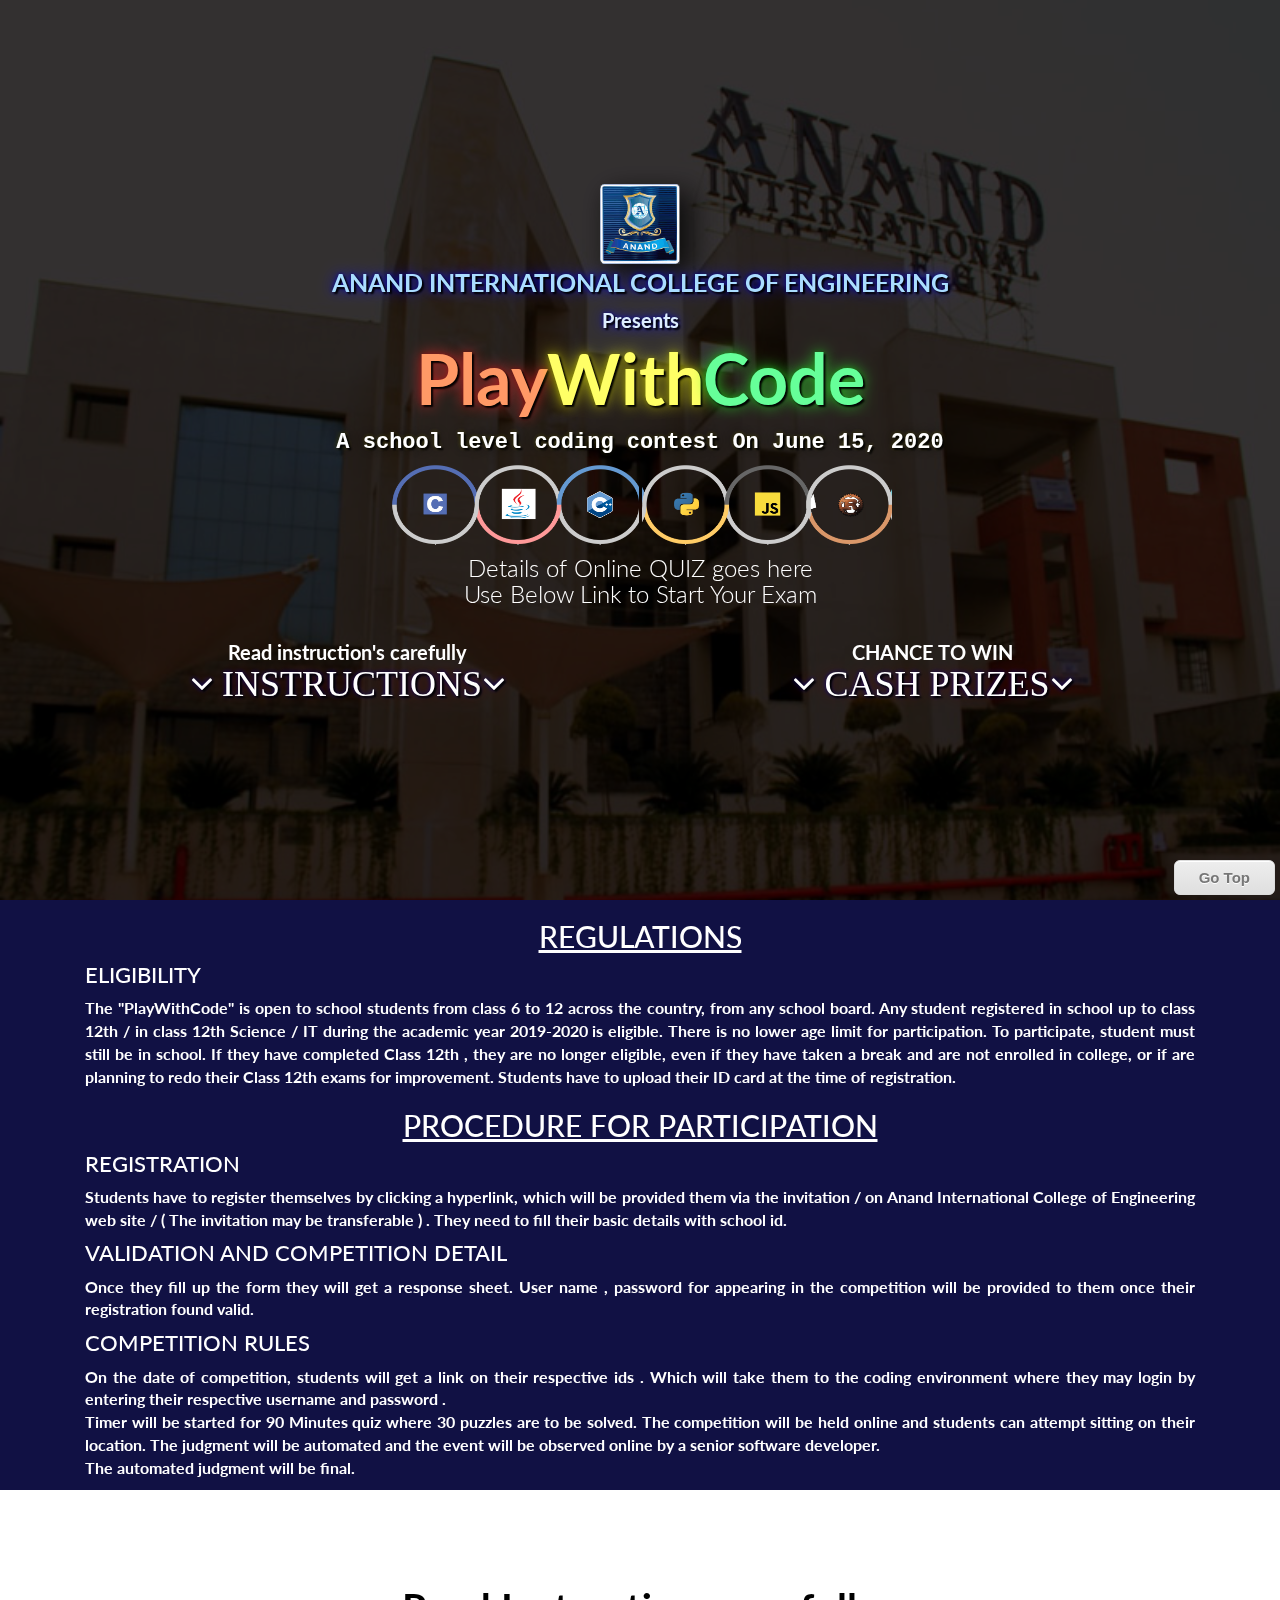
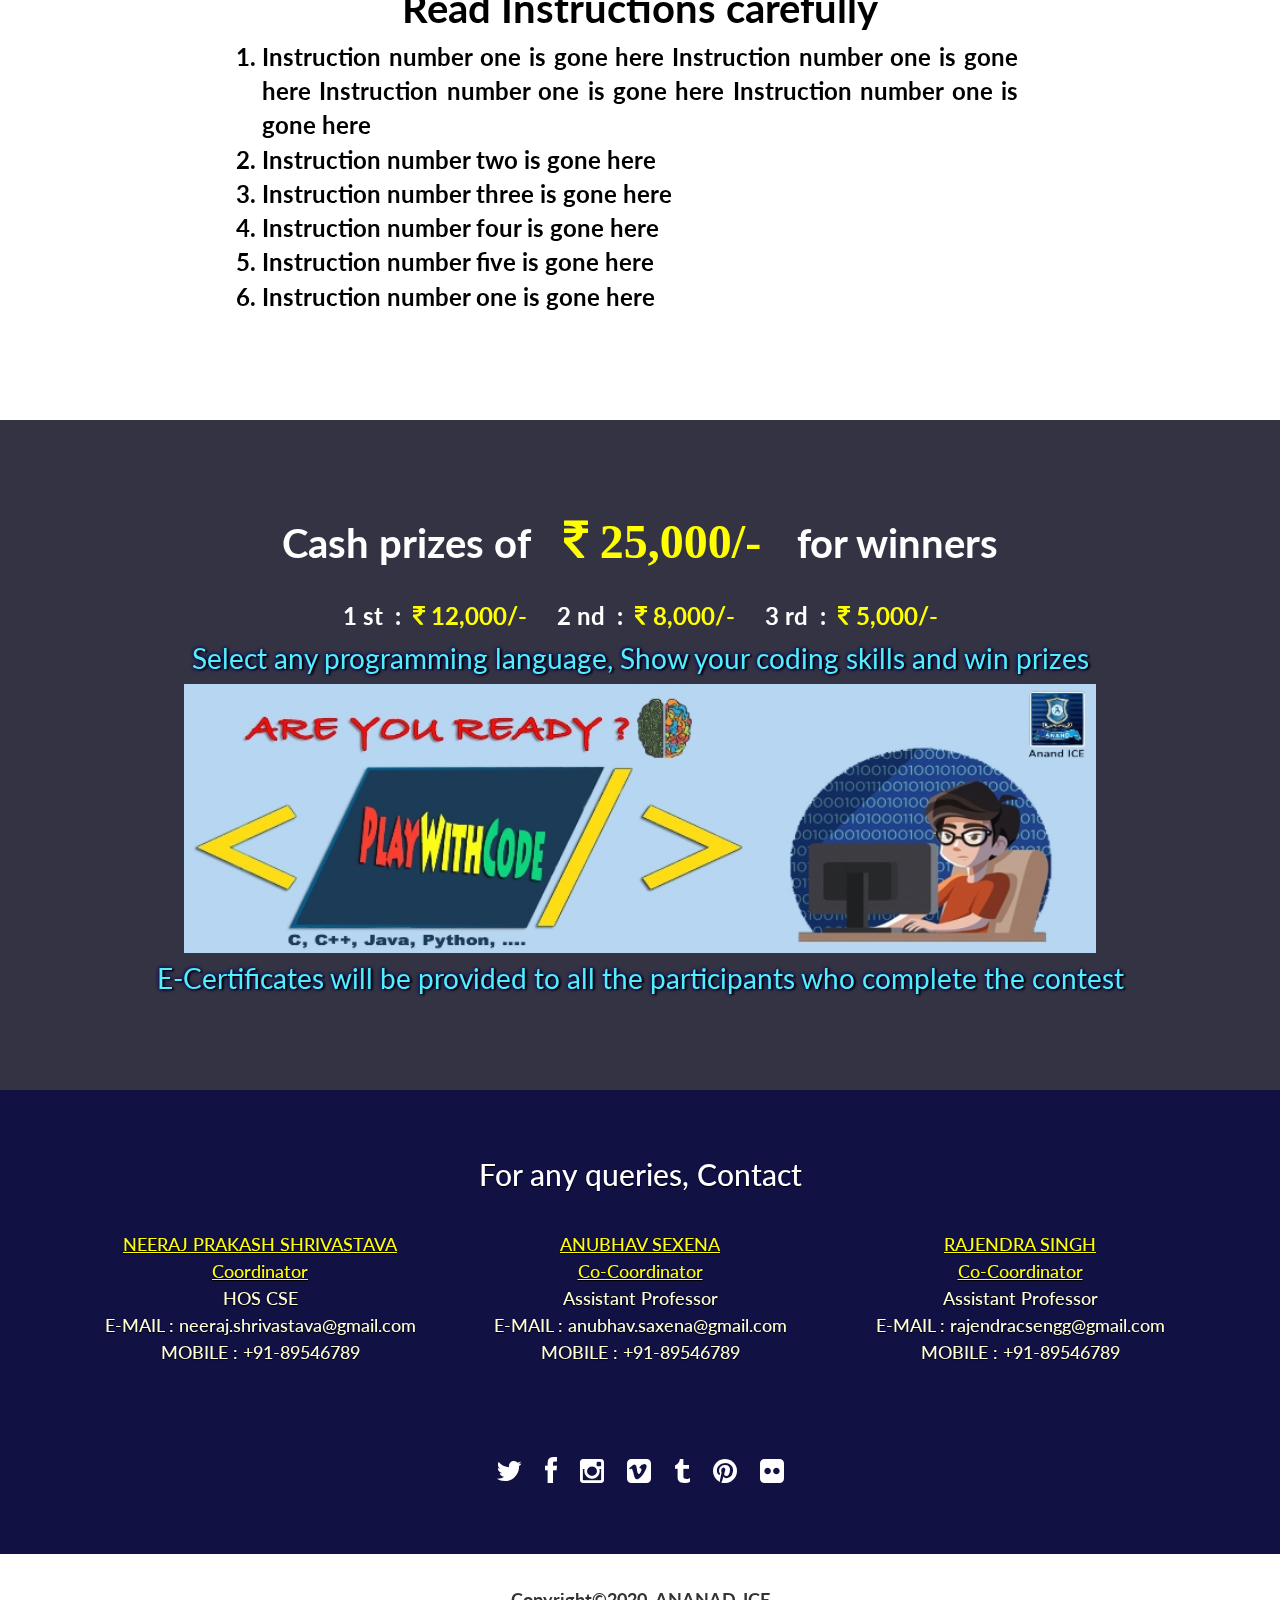
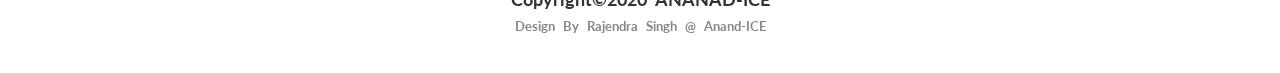
==== Anand_Quiz_Dark/index.html @ 47062d7b "Add files via upload" ====
<!DOCTYPE html>
<html lang="en">
<head>
	<meta charset="utf-8">
	<title>ANAND - Online quiz contest</title>
    <meta name="viewport" content="width=device-width, initial-scale=1.0">
	<meta name="keywords" content="some keywords that best describe your business">
	<meta name="description" content="a short description of your company">
	<meta name="author" content="SRPACDY">

	<!-- Mobile Specific Metas
	================================================== -->
	<meta name="viewport" content="width=device-width, initial-scale=1, maximum-scale=1">

	<!-- CSS
	================================================== -->
	<link rel="stylesheet" href="css/bootstrap.css" type="text/css" media="screen">
	<link rel="stylesheet" href="css/bootstrap-theme.css" type="text/css" media="screen">
	<link rel="stylesheet" href="css/layout.css" type="text/css" media="screen">
	<link rel="stylesheet" href="css/background.css" type="text/css" media="screen">
	<link rel="stylesheet" href="css/font-awesome.min.css" type="text/css" media="screen">
	<link rel="stylesheet" href="css/quiz.css" type="text/css" media="screen">
	
	<!-- Favicons
	================================================== -->
	<link rel="shortcut icon" href="images/anand.jpg">

</head>
<body>

	<!-- Primary Page Layout
	================================================== -->

<div class="header bg" id="top">
	<div class="container">	
		<header class="col-xs-12 text-center"><img src="images/anand_logo.png" width="80" height="80" alt="" id="anandlogo" float="center"> 
			<p ><span class="txtshadow" ><strong>ANAND INTERNATIONAL COLLEGE OF ENGINEERING<br>
			<span style="font-size:20px;" id="presents">Presents</span></strong></span><br>
			<span class="txtshadow2" ><strong><span id="play">Play</span>With<span id="code">Code</span></span>
			</p>
			<p class="txtshadow3" style="font-size:22px; font-family:Courier New, Courier, monospace; line-height: 25px">
				A school level coding contest On June 15, 2020
			</p>
				<!-- <img src="images/coding.jpg" width="300" height="120" alt="" id="anandlogo"> -->
				<img src="images/coding1.png" width="250" height="80" alt="" >
				<img src="images/coding2.png" width="250" height="80" alt="" >
			<div class="logo"   id="exam">					
				<div class="col-xs-12 text-center">
					<h4 style="font-size:24px;">Details of Online QUIZ goes here</br>
					Use Below Link to Start Your Exam </br> </h4>
				</div>
			</div>
		</header>
		<div class="row">
			<div class="col-xs-6 text-center"><br><span class="full-text" style="font-size:20px;" id="p2">REGISTRATION ENDS ON JUNE 08</span>
				<div class="down  loca">
					<a href="#register" class="smooth"><i class="fa fa-angle-down fa-3x"> <span id="p1">REGISTER NOW</span> </i><i class="fa fa-angle-down fa-3x"></i></a>
				</div>
			</div>
			<div class="col-xs-6 text-center" style="float: right;"><br><span class="full-text" style="font-size:20px;">CHANCE TO WIN</span>
				<div class="down  loca" >
					<a href="#prize" class="smooth"><i class="fa fa-angle-down fa-3x"> <span >CASH PRIZES</span> </i><i class="fa fa-angle-down fa-3x"></i></a>
				</div>
			</div>
		</div>
	</div>
</div>

<!--Block 2 --->
<div class="social modal-cont">
	<div class="container" >
		<div class="row">	
			<div class="col-xs-12 col-md-12 col-lg-12 text-center">
				<div class="logo"   id="main_head">
					<ul class="time"> 
					<li style="font-size:34px;">STARTS IN</li><br>
						<li>
							<span class="days" id="days"></span><br />
							<i class="full-text">Days</i>
							<i class="short-text">Day</i>
						</li>
						<li>
							<span class="hours" id="hours"></span><br />
							<i class="full-text">Hours</i>
							<i class="short-text">Hrs</i>
						</li>
						<li>
							<span class="minutes" id="minutes"></span><br />
							<i class="full-text">Minutes</i>
							<i class="short-text">Min</i>
						</li>
						<li>
							<span class="seconds" id="seconds"></span><br />
							<i class="full-text">Seconds</i>
							<i class="short-text">Sec</i>
						</li>
					</ul>
				</div>
				<div class="col-xs-12 text-center">
						<h3>REGULATIONS</h3>
						<h4>ELIGIBILITY</h4>
						<p>The "PlayWithCode" is open to school students from class 6 to 12 across the country, from any school board. Any student registered in school
						up to class 12th / in class 12th  Science / IT during the academic year 2019-2020 is eligible. There is no lower age limit for participation. 
						To participate, student must still be in school. If they have completed Class 12th , they are no longer eligible, even if they have taken a 
						break and are not enrolled in college, or if are planning to redo their Class 12th  exams for improvement. Students have to upload their ID 
						card at the time of registration. </p> 
						<h3>PROCEDURE FOR PARTICIPATION</h3>
						<h4>REGISTRATION</h4>
						<p>Students have to register themselves by clicking a hyperlink, which will be provided them via the invitation / on Anand 
						International College of Engineering web site / ( The invitation may be transferable ) . They need to fill their basic details 
						with school id. </p>
						<h4>VALIDATION AND COMPETITION DETAIL</h4>
						<p>Once they fill up the form they will get a response sheet. User name , password  for appearing in the competition will be 
						provided to them once their registration found valid.</p>
						<h4>COMPETITION RULES</h4>
						<p>On the date of competition, students will get a link on their respective ids . Which will take them to the coding environment 
						where they may login by entering their respective username and password . <br> Timer will be started for 90 Minutes quiz where 
						30 puzzles are to be solved. The competition will be held online and students can attempt sitting on their location. The judgment 
						will be automated and the event will be observed online by a senior software developer. <br>The automated judgment will be final.
						</p>
				</div>				
			</div>
		</div>
	</div>
</div>


<!--Block 3 --->
<div class="about" id="register">
	<div class="container">
		<div class="row">
			<div class="col-xs-12 text-center" id="about">
				<div class="about-content">
					<h2>Register Yourself by Filling the Form Below</h2>
					<iframe src="https://docs.google.com/forms/d/e/1FAIpQLSfRykQdUI-oyoo6-ZVdNNaJH1koVHP8IeMLxnnhSRTtLWczAg/viewform?embedded=true" width="100%" height="450px" frameborder="0" marginheight="0" marginwidth="0" >Loading…</iframe>
				</div>				
			</div>
			<div class="col-xs-10 text-center" style="color:black;" id="instruct">
				<div class="about-content">					
						<h3><strong>Read Instructions carefully</Strong></h3>
					<div style="display: inline-block; text-align:justify; font-size:24px; width:80%">
						<ol>
						<li>Instruction number one  is gone here Instruction number one  is gone here Instruction number one  is gone here Instruction number one  is gone here</li>
						<li>Instruction number two  is gone here</li>
						<li>Instruction number three  is gone here</li>
						<li>Instruction number four  is gone here</li>
						<li>Instruction number five  is gone here</li>
						<li>Instruction number one  is gone here</li>
						</ol>
					</div>
				</div>				
			</div>
		</div>
	</div>
</div>


<!--Block 4 --->
<div class="features" id="prize">
	<div class="container">
		<div class="row">
			<div class="col-xs-12 text-center">
				<div class="about-content">					
					<h1><strong>Cash prizes of <span> &nbsp; <i class="fa fa-rupee"></i> 25,000/- &nbsp; </span> for winners</Strong></h1><br>
					<div class="text-center">
						<div style="display: inline-block; text-align:justify; font-size:24px; ">
						1 st &nbsp;:&nbsp; <span class="yellow" ><i class="fa fa-rupee"></i>  12,000/-</span>&nbsp;&nbsp;&nbsp;&nbsp;  
						2 nd &nbsp;:&nbsp; <span class="yellow" ><i class="fa fa-rupee"></i>  8,000/-</span>&nbsp;&nbsp;&nbsp;&nbsp;  
						3 rd &nbsp;:&nbsp; <span class="yellow" ><i class="fa fa-rupee"></i>  5,000/-</span>
						</div>
					</div>
					<div class="text-center money">
							<h4>Select any programming language, Show your coding skills and win prizes</h4>
					<img src="images/codmon.jpg" width="80%" alt="" id="coding contest">
							<h4>E-Certificates will be provided to all the participants who complete the contest</h6>
					</div>					
				</div>
			</div>
		</div>
	</div>
</div>

		<div class="goback" >
			<a href="#top" class="smooth backButton">Go Top</a>
		</div>
	

<!--Block 5 --->
<div class="social" >
	<div class="container">
		<div class="row">
			<div class="col-xs-12 text-center">
				<div class="social-content">
					<h2>For any queries, Contact</h2><br>
					<div class="col-lg-4 col-md-4 col-xs-12 text-center text-center" style="position: relative;">
					<h4><span class="yellow" >NEERAJ PRAKASH SHRIVASTAVA <br> Coordinator</span> <br> HOS CSE <br> E-MAIL : neeraj.shrivastava@gmail.com <br> MOBILE : +91-89546789 </h4>
					</div>
					<div class="col-lg-4 col-md-4 col-xs-12 text-center text-center" style="float: left; position: relative;">
					<h4><span class="yellow" >ANUBHAV SEXENA <br> Co-Coordinator </span><br> Assistant Professor <br> E-MAIL : anubhav.saxena@gmail.com <br> MOBILE : +91-89546789 </h4>
					</div>
					<div class="col-lg-4 col-md-4 col-xs-12 text-center text-center" style="float: right; position: relative;">
					<h4><span class="yellow" >RAJENDRA SINGH <br> Co-Coordinator </span> <br> Assistant Professor <br> E-MAIL : rajendracsengg@gmail.com <br> MOBILE : +91-89546789 </h4>
					</div>
					<div class="socmed">
						<a href="https://creativemarket.com/SRPACDY" target="_blank"><i class="fa fa-twitter fa-2x"></i></a>
						<a href="https://creativemarket.com/SRPACDY" target="_blank"><i class="fa fa-facebook fa-2x"></i></a>
						<a href="https://creativemarket.com/SRPACDY" target="_blank"><i class="fa fa-instagram fa-2x"></i></a>
						<a href="https://creativemarket.com/SRPACDY" target="_blank"><i class="fa fa-vimeo-square fa-2x"></i></a>
						<a href="https://creativemarket.com/SRPACDY" target="_blank"><i class="fa fa-tumblr fa-2x"></i></a>
						<a href="https://creativemarket.com/SRPACDY" target="_blank"><i class="fa fa-pinterest fa-2x"></i></a>	
						<a href="https://creativemarket.com/SRPACDY" target="_blank"><i class="fa fa-flickr fa-2x"></i></a>
					</div>					
				</div>				
			</div>
		</div>
	</div>
</div>
<div class="footer">
	<div class="container">
		<div class="row">
			<div class="col-md-12 ">				
				<div class="copy text-center">Copyright&copy;2020 <a href="http://anandice.ac.in/" target="_blank">ANANAD-ICE</a>	
				<h7 class="copy" style="font-size: .7em; color: #888; float:left; ">Design By Rajendra Singh &#64; Anand-ICE</a></h7></div>	
			</div>			
		</div>
	</div>
</div>



	<!-- JS
	================================================== -->
	
	<script type="text/javascript" src="js/jquery-1.11.0.min.js"></script>
	<script type="text/javascript" src="js/scroll.js" charset="utf-8"></script>
	<script type="text/javascript" src="js/jquery.countdown.js" charset="utf-8"></script>
	<script type="text/javascript" src="js/countdown.js" charset="utf-8"></script>
	<script type="text/javascript" src="js/supersized.3.2.7.js" charset="utf-8"></script>
	<script type="text/javascript" src="js/images.js" charset="utf-8"></script>
	<script type="text/javascript" src="js/form.js" charset="utf-8"></script>

	<!-- End Document
	================================================== -->

</body>
</html>
---- Anand_Quiz_Dark/css/layout.css ----
/*!
 * Bootstrap v3.3.1 (http://getbootstrap.com)
 * Copyright 2011-2014 Twitter, Inc.
 * Licensed under MIT (https://github.com/twbs/bootstrap/blob/master/LICENSE)
 *
* Theme Name: SRPACDY
 */

@import url(http://fonts.googleapis.com/css?family=Lato:300,400,700);

body {
	color: #fff;
	font-family: 'Lato', sans-serif;
	font-weight: 300;
	width: 100%;
	height: 100%;
	margin: 0;
}
h1, h2, h3, h4, h5, h6 {
	font-family: 'Lato', sans-serif;
	font-weight: 300;
	font-size: 40px;
}

.bg {
	background: none repeat scroll 0 0 rgba(0, 0, 0, 0.70);
}

/* HEADER */

.header {
	color: #fff;
	margin: 0;
	position: relative;
	width: 100%;	
    padding: 5% 0 10%;
}
.header:after{
	content: "";
	width: 100%;
	height: 100%;
	position: absolute;
	top: 0;
	left: 0;
	z-index: -1;
	background-color: rgba(0,0,0,.3);
}
.header .col-xs-12{
	position: static;
}
.logo2 {
	text-align: center;
	width: 100%;
}
.logo {
	display: inline-block;
	width: 100%;
}
.logo a {
	display: inline-block;	
}
.logo p {
	font-size: 80px;
	margin: 20px 0;
	line-height: 100px;
}
.time {
	color: #fff;
	display: block;
	font-size: 20px;
	line-height: 18px;
	margin: 0;
	position: relative;
}
		.short-text { display: none; }
		.full-text { display: inline-block; }
.time span {
	display: inline-block;
	font-size: 80px;
	font-weight: 400;
	line-height: 80px;
	margin: 0 0 20px;
}
ul.time {
    list-style: none outside none;
    margin: 40px 0;
}
ul.time li {
    display: inline-block;
    margin: 0 20px;
    position: relative;
    font-weight: 400;
}
.down {
	position: absolute;
	bottom: 4.5%;
	left: 0;
	z-index: 2;
	text-align: center;
	width: 100%;
}
.down a i {
	color: #fff;
	height: 50px;
	-o-transition:all .3s;
	-moz-transition:all .3s;
	-webkit-transition:all .3s;
	-ms-transition:all .3s;
}
.down a:hover i{
	height: 60px;
	margin-top: -10px;
	-o-transition:all .3s;
	-moz-transition:all .3s;
	-webkit-transition:all .3s;
	-ms-transition:all .3s;
}
.down a:focus {
	outline: none;
}


.txtshadow2 {
  font-size: 5em;	 
 }
 
/* END HEADER */

/* ABOUT */

.about{
	background: #fff;
}
.about h2{
	color: #000;
}
.about p{
	font-size: 19px;
	color: #000;
	line-height: 1.7;
	margin-top: 27px;
	letter-spacing: .5px;
}
.about .col-xs-10{
	float: none;
	margin: 0 auto;
}
.about-content{
	margin: 30px 0;
}

/* END ABOUT */

/* FEATURES */

.features{
	background: rgba(0, 0, 20, 0.8);
}
.features h2{
	color: #000;
}
.features-content{
	margin: 30px 0 0;
}
.grid{
	margin-top: 40px;
}
.grid p{
	font-size: 19px;
	color: #000;
	line-height: 1.8;
	margin-top: 15px;
	margin-bottom: 30px;
	letter-spacing: .5px;
}
.grid i{
	color: #000;
}
.grid b{
	display: block;
	color: #f83145;
	font-size: 19px;
	font-weight: 700;
}

/* END FEATURES */

/* SOCIAL MEDIA */

.social{
	background: #111144;
}
.social-content{
	margin: 30px 0;
}
.social-content h2{
	font-size: 30px;
	color: #fff;
	font-weight: 500;
	text-shadow: 0px 1px 1px black, 0 0 2px rgba(100,0,0,0.05), 0 0 1px darkblue;
}
.social-content h4{
	font-size: 18px;
	color: #FFC;
	font-weight: 500;
	line-height: 1.5;
	text-shadow: 0px 1px 1px black, 0 0 2px rgba(100,0,0,0.05), 0 0 1px darkblue;
}
.social-content h4 span{
	text-decoration: underline;
}
.socmed {
	margin-top: 82px;
	display: inline-block;
}
.socmed i{
	margin: 0 10px;
}
.socmed a{
	color: #fff;
	font-weight: 500;
	text-decoration: none;
	-o-transition:all .3s;
	-moz-transition:all .3s;
	-webkit-transition:all .3s;
	-ms-transition:all .3s;
}
.socmed a:hover{
	color:#bf0013;
}

/* END SOCIAL MEDIA */

/* SUBSCRIBE */

.subscribe {
	background: #fff;
	color: #222;
}
.subscribe h1{
	color: #000;
}
.subscribe-form {
	margin: 30px 0;
}
.subscribe-form i {
	margin: 0 0 20px 0;
}
.subscribe-form form {
	margin: 44px 0 0 0;
}
.subscribe input[type=text] { 
	display: block;
	background: #fff;
	border: 1px solid #cccccc;
	border-radius: 30px;
	color: #888;
	padding: 11.5px 25px;
	width: 80%;
	font-weight: 400;
	color: #999;
	margin: 0 auto 20px;
	}
.subscribe input[type=submit] {
	background: #f83145;
	border: 0;
	border-radius: 30px;
	color: #fff;
	cursor: pointer;
	margin-left: 20px; 
	padding: 11.5px 25px;
	position: relative; 
	font-size: 15px;
	font-weight: 700;
	text-transform: uppercase;
	letter-spacing: 1px;
	}
	
/* END SUBSCRIBE */


/* FOOTER */

.footer {
    background: #fff;
	display: block;
	margin: 0;
	padding: 15px 0;
	position: relative;
	width: 100%;
	word-spacing:5px;
}
.copy {
	width: 100%;
	position: relative;
	display: block;
	margin: 10px 0;
	line-height: 14pt;
	color: #333;
	font-weight: 700;
	font-size: 13px;
}
.copy a {
	color: #333;
	text-decoration: none;
	-o-transition:all .3s;
	-moz-transition:all .3s;
	-webkit-transition:all .3s;
	-ms-transition:all .3s;
}
.copy a:hover {
	color:#f83145;
}

/* END FOOTER */

/* #Media Queries
================================================== */
	
	/* Smaller than standard 960 (devices and browsers) */
	@media only screen and (min-width: 1200px) {
		.short-text { display: none; }
		.full-text { display: inline-block; }
	}

	@media only screen and (min-width: 768px) {		
		.short-text { display: none; }
		.full-text { display: inline-block; }
		.header{
			height: 100vh;
			display: -webkit-box;
		    display: -ms-flexbox;
		    display: -moz-box;
		    display: -webkit-flex;
		    display: flex;
		    -webkit-flex-wrap: wrap;
		    -ms-flex-wrap: wrap;
		    flex-wrap: wrap;
		    -ms-flex-align: center;
			-webkit-align-items: center;
			-webkit-box-align: center;
			align-items: center;       
			-webkit-justify-content: center;
			justify-content: center;
			padding: 0;
		}
		.logo a {
			position: absolute;
			left: 50%;
			margin-left: -144.5px;
			z-index: 2;
			top: 8.5%;
		}
		.down{
			bottom: 7.5%;
		}
		.about-content{
			margin: 96px 0;
		}
		.about p{
			line-height: 2.2;
		}
		.features-content{
			margin: 88px 0;
		}
		.grid p{
			margin-bottom: 0;
		}
		.grid i{
			height: 75px;
		}
		.social-content{
			margin: 68px 0;
		}
		.subscribe input[type=text] { 
			width: 36%;
			margin: 0;
			display: inline;
		}
		.subscribe-form {
			margin: 126px 0;
		}
		.footer {
			padding: 26px 0;
		}
		.copy {
			font-size: 18px;
		}
		.contact{
			padding: 114px 0;
		}
		.contact_form textarea{
			margin: 30px 0;
		}
	}

	@media only screen and (min-width: 976px) and (max-width: 1199px) {
		.short-text { display: none; }
		.full-text { display: inline-block; }

		.time span {
			font-size: 50px;
			line-height: 50px;
		}
		.contact-details {
			margin: 30px 0 0;
		}
	}
	/* Tablet Portrait size to standard 960 (devices and browsers) */
	@media only screen and (min-width: 768px) and (max-width: 976px) {
		.short-text { display: inline-block; }
		.full-text { display: none; }

.time span {
	font-size: 40px;
	line-height: 40px;
}
.contact-details {
	margin: 30px 0 0;
}
	}

	/* All Mobile Sizes (devices and browser) */
	@media only screen and (max-width: 767px) {
		.short-text { display: none; }
		.full-text { display: inline-block; }
.txtshadow2 {
  font-size: 2em;	 
 }
 .logo {
	display: inline-block
	text-align: center;
	width: 100%;
}
.logo2 {
	width: 100%;
}
	}

	/* Mobile Landscape Size to Tablet Portrait (devices and browsers) */
	@media only screen and (min-width: 480px) and (max-width: 767px) {
		.short-text { display: inline-block;  }
		.full-text { display: none; }
h1, .h1 { font-size: 30px;}
h2, .h2 { font-size: 26px;}
h3, .h3 { font-size: 20px;}
h4, .h4 { font-size: 16px;}
h5, .h5 { font-size: 12px;}
h6, .h6 { font-size: 10px;}
.header {
	padding: 2% 0 5%;
}
.txtshadow2 {
  font-size: 4em;	 
 }
 .logo {
	width: 100%;
}
.logo2 {
	width: 100%;
}
.countdown {
	padding: 50px 0;
}
.time span {
	font-size: 40px;
	line-height: 40px;
}
ul.time li {
	margin: 0 15px;
}
.subscribe {
	margin: 0;
	padding: 50px 0;
}
.contact {
	padding: 30px 0;
}
.contact-details {
	margin: 30px 0 0;
}
.footer {
	padding: 15px 0;
}
.socmed {
	margin: 10px 0 20px;
}
.socmed i {
	font-size: 2em;
	margin: 0 10px;
}
	}

	/* Mobile Portrait Size to Mobile Landscape Size (devices and browsers) */
	@media only screen and (max-width: 479px) {
		.short-text { display: inline-block; }
		.full-text { display: none; }
h1, .h1 { font-size: 30px;}
h2, .h2 { font-size: 26px;}
h3, .h3 { font-size: 20px;}
h4, .h4 { font-size: 16px;}
h5, .h5 { font-size: 12px;}
h6, .h6 { font-size: 10px;}

.txtshadow2 {
  font-size: 3em;	 
 }
.logo {
	width: 100%;
}
.logo2 {
	width: 100%;
}
.logo a {
	margin: 0;
}
.logo p {
	font-size: 100px;
	line-height: 100px;
	margin: 10px 0;
}
.down {
	display: none;
}
.countdown {
	padding: 10px 0;
}
.time span {
	font-size: 40px;
	line-height: 40px;
}
ul.time li {
	margin: 0 12px 12px;
}
.subscribe {
	margin: 0;
	padding: 50px 0;
}
.contact {
	padding: 30px 0;
}
.contact-details {
	font-size: 18px;
	margin: 30px 0 0;
}
.contact-details i {
	font-size: 18px;
	margin-right: 5px;
}
.footer {
	padding: 15px 0;
}
.socmed {
	margin: 10px 0 20px;
}
.socmed i {
	font-size: 1.8em;
	margin: 0 5px;
}
	}

/* #Font-Face
================================================== */
/* 	This is the proper syntax for an @font-face file 
		Just create a "fonts" folder at the root, 
		copy your FontName into code below and remove
		comment brackets */
		
/*	@font-face {
	    font-family: 'FontName';
	    src: url('../fonts/FontName.eot');
	    src: url('../fonts/FontName.eot?iefix') format('eot'),
	         url('../fonts/FontName.woff') format('woff'),
	         url('../fonts/FontName.ttf') format('truetype'),
	         url('../fonts/FontName.svg#webfontZam02nTh') format('svg');
	    font-weight: normal;
	    font-style: normal; }
*/
---- Anand_Quiz_Dark/css/background.css ----
/*!
 * Bootstrap v3.3.1 (http://getbootstrap.com)
 * Copyright 2011-2016 Twitter, Inc.
 * Licensed under MIT (https://github.com/twbs/bootstrap/blob/master/LICENSE)
 *
 * 
 *
 * Theme Name: SRPACDY
 */

.bgindex, .bgwithout {
	z-index: -999;
	}	
.bgindex {
    background: url(../../19.png) repeat; 	
    height: 100%;
    left: 0px;
    position: fixed;
    top: 0px;
    width: 100%;
	}
.logo-index {
	margin: 40px 0;
	position: relative;
	display: inherit;
}
.nav-content{
	left: 0px;
	opacity: 1;
	padding-top: 30px;
}
.nav-content a{
	background-clip: padding-box;
	border: 8px solid #fff;
	box-shadow: 1px 1px 3px rgba(0,0,0,0.1);
	color: rgba(255,255,255,0.1);
	display: block;
	font-family: Bebas Neue;
	font-size: 135px;
	line-height: 100px;
	letter-spacing: 30px;
	margin: 0 0 20px 0;
	outline: none;
	padding: 2%;
	text-align: center;
	text-decoration: none;
	text-shadow: 0px 0px 10px rgba(255,255,255,0.9);
	transition: all 0.3s ease-in-out;
	-webkit-background-size: 100%; -moz-background-size: 100%; -o-background-size: 100%; background-size: 100%; 
	-webkit-transition: all 0.3s ease-in-out;
	-moz-transition: all 0.3s ease-in-out;
	-o-transition: all 0.3s ease-in-out;
	-ms-transition: all 0.3s ease-in-out;
}
.nav-content a:hover{
	border: 8px solid #000;
	box-shadow: 1px 3px 7px rgba(0,0,0,0.25);
	color: rgba(255,255,255,0.9);
	text-shadow: 1px 1px 10px rgba(0,0,0,0.99);
}

/* Main Items */
.bg-left a{
	background: url(../images/background/05.jpg) no-repeat center center;
	background-size: 100%;
	margin: 0 0 30px;
}
.bg-right a{
	background: url(../images/background/02.jpg) no-repeat center center;
	background-size: 100%;
	margin: 0 0 30px;
}
	
/* ===================================

	Supersized - Fullscreen Slideshow jQuery Plugin
	Version : 3.2.7
	Site	: www.buildinternet.com/project/supersized
	
	Author	: Sam Dunn
	Company : One Mighty Roar (www.onemightyroar.com)
	License : MIT License / GPL License
	
*/

* { margin:0; padding:0; }

#supersized { display:block; position:fixed; left:0; top:0; overflow:hidden; z-index:-999; height:100%; width:100%;}
#supersized img { width:auto; height:auto; position:relative; display:none; outline:none; border:none; }
#supersized.speed img { -ms-interpolation-mode:nearest-neighbor; image-rendering: -moz-crisp-edges; }	/*Speed*/
#supersized.quality img { -ms-interpolation-mode:bicubic; image-rendering: optimizeQuality; }			/*Quality*/
#supersized li {display:block; list-style:none; z-index:-30; position:fixed; overflow:hidden; top:0; left:0; width:100%; height:100%; background:#111; }
#supersized li.activeslide { z-index:-10; }
#supersized li.prevslide { z-index:-20; }
#supersized li.activeslide { z-index:-10; }
#supersized li.prevslide img, #supersized li.activeslide img{ display:inline;}
/* =================================== */

/* ============ panel ================ */
#buy {
	top: 35px;
}
#buy img{
	padding: 8px 0 0 2px;
}
#switcher_btn {
	top: 75px;
}
#buy, #switcher_btn {
	background: #efefef;
	border: 1px solid #c9c9c9;
	border-radius: 0px 20px 20px 0px;
	box-shadow: inset 0 1px 0 #fff;
	cursor: pointer;
	display: block;
	height: 33px;
	left: 0px;
	position: fixed;
	width: 35px;
	z-index:10000;
	-webkit-box-shadow: inset 0 1px 0 #fff;
	-moz-box-shadow: inset 0 1px 0 #fff;
}
#switcher_btn img{
	padding: 3px 0 0 3px;
}
#buy a, #switcher_btn a{
	outline:none;
}
#styleSwitcher {
	background-color: #efefef ;
	border: 1px solid #c9c9c9;
	box-shadow: inset 0 1px 0 #fff;
	display: none;
	font-family: arial;
	font-size: 11px;
	left: 0px;
	padding: 10px;
	position: fixed;
	top: 75px;
	width: 210px;
	z-index:10000;
	-webkit-box-shadow: inset 0 1px 0 #fff;
	-moz-box-shadow: inset 0 1px 0 #fff;
	-moz-border-radius-topright:3px;
	-webkit-border-top-right-radius:3px;
	-moz-border-radius-bottomright:3px;
	-webkit-border-bottom-right-radius:3px;
}
#styleSwitcher h6{
	color: #000;
}
#styleSwitcher span {
	font-size: 13px;
	margin: 0 5px;
}
hr {
	display: block;
	height: 1px;
	border-top: 1px dashed #ccc;
	margin: 3px 0;
	padding: 0;
}
.bg-text {
	height: 30px;
}
.bg-color {
	height: 55px;
}
.pattern {
	border:1px solid #ccc;
	display: block;
	float:left;
	height: 25px;
	list-style:none;
	margin-right:2px;
	margin-left:2px;
	margin-bottom:5px;
	width: 40px;
}
.close_btn{
	cursor: pointer;
	display: block;
	position: absolute;
	right: -11px;
	top: -11px;
}
.fadeOption {
   opacity: 1;
   transition: opacity .25s ease-in-out;
   -moz-transition: opacity .25s ease-in-out;
   -webkit-transition: opacity .25s ease-in-out;
   -ms-transition: opacity .25s ease-in-out;
   }
.fadeOption:hover {
	opacity: 0.8;
}
.bg-pattern a, .bg-style a{
	color: #000;
	text-decoration: none;
}
.bgs{line-height: 30px;}
.bgs h6 {
	display: inline;
	margin-left: 5px;
}

.left{background: url(../images/background/05.jpg) no-repeat center center; background-size: 75px;}
.right{background: url(../images/background/02.jpg) no-repeat center center; background-size: 75px;}

.trs{height:30px; width:60px; float:left;}
.tr{background: url(../images/background/03.jpg) no-repeat center center; background-size: 75px;}

/*============== panel ===============*/
---- Anand_Quiz_Dark/css/quiz.css ----
#exam { display: none;} 
#instruct { display: none;}
#anandlogo{ 
  display: block;
  margin-left: auto;
  margin-right: auto;
  -webkit-box-shadow: 10px 10px 28px 2px rgba(0,0,0,0.75);
-moz-box-shadow: 10px 10px 28px 2px rgba(0,0,0,0.75);
box-shadow: 10px 10px 28px 2px rgba(0,0,0,0.75);
  }
 .yellow{
	 color: #FFFF00;
 }
 .txtshadow {
  font-size: 1.8em;	 
  color: #AADDFF;
  text-shadow: 2px 2px 2px black, 0 0 15px rgba(0,0,255,0.75), 0 0 5px darkblue;
 }
 .txtshadow #presents{
  color: #DDEEFF;
  text-shadow: 2px 2px 2px black, 0 0 15px rgba(0,0,255,0.75), 0 0 5px darkblue;
 }
 
 
 .txtshadow2 {
  line-height: 1.2em;
  color: #FFFF66;
  text-shadow: 2px 2px 2px black, 0 0 15px rgba(255,255,0,0.75), 0 0 5px rgba(100,100,0,0.75);
 }
 .txtshadow2 #play{	 
  color: #FF9966;
  text-shadow: 2px 2px 2px black, 0 0 15px rgba(255,50,50,0.75), 0 0 5px rgba(100,10,10,0.75);
 }
 .txtshadow2 #code{	 
  color: #66FF99;
  text-shadow: 2px 2px 2px black, 0 0 15px rgba(50,255,50,0.75), 0 0 5px rgba(10,100,10,0.75);
 }
 
 
 .txtshadow3 {	 
  color: white;
  /* text-shadow: 2px 2px 2px black, 0 0 15px rgba(255,0,0,0.75), 0 0 5px rgba(100,100,0,0.75); */
  text-shadow: 2px 2px 2px black, 0 0 15px rgba(0,0,0,0.75), 0 0 5px rgba(100,100,0,0.75); 
 }
 
 .loca {
	font-size: 12px;
	font-weight: 400;
	position: relative;
	text-shadow: 2px 2px 2px black, 0 0 15px rgba(100,0,0,0.75), 0 0 5px darkblue;
 }
  
 }
 .modal-cont {
	font-weight:400;
	text-align: center;
	height: 100vh;
	overflow:"scroll";
	margin: 10%;
	padding: 20px;
	border: 1px solid #888;
	width: 100%;
	background-color: rgb(0,0,0); /* Fallback color */
	background-color: rgba(0,0,0,0.95); /* Black w/ opacity */
}
.modal-cont h3 {
  font-size:30px;
  font-weight:500;
  text-decoration: underline;
}
.modal-cont h4 {
  font-size:22px;
  font-weight:500;  
  text-align: left;
}
.modal-cont p {
  font-size:16px;
  text-align: justify;
}


.about-content h1 span{
	font-size: 1.2em;
	font-family: cursive, Snell Roundhand, Brushstroke fantasy;
	color: #FF0;
}

.money {
	color: #53eefc;
	text-shadow: 2px 1px 2px black, 0 0 5px rgba(0,0,50,0.75), 0 0 5px darkblue;
	
}
.money h4{
	font-size: 2em;
	font-weight:500;
	font-weight: 400;
}

.goback {
	font-size: 10px;
	float: right;
	position: fixed; /* Stay in place */
	z-index: 99; /* Sit on top */
	bottom: 5px;
	right: 5px;
}
.backButton {	
	float: right;
	box-shadow:inset 0px 1px 0px 0px #ffffff;
	background:linear-gradient(to bottom, #ededed 5%, #dfdfdf 100%);
	background-color:#ededed;
	border-radius:6px;
	border:1px solid #dcdcdc;
	display:inline-block;
	cursor:pointer;
	color:#777777;
	font-family:Arial;
	font-size:15px;
	font-weight:bold;
	padding:6px 24px;
	text-decoration:none;
	text-shadow:0px 1px 0px #ffffff;
}
.backButton:hover {
	background:linear-gradient(to bottom, #dfdfdf 5%, #ededed 100%);
	background-color:#dfdfdf;
}
.backButton:active {
	position:relative;
	top:1px;
}
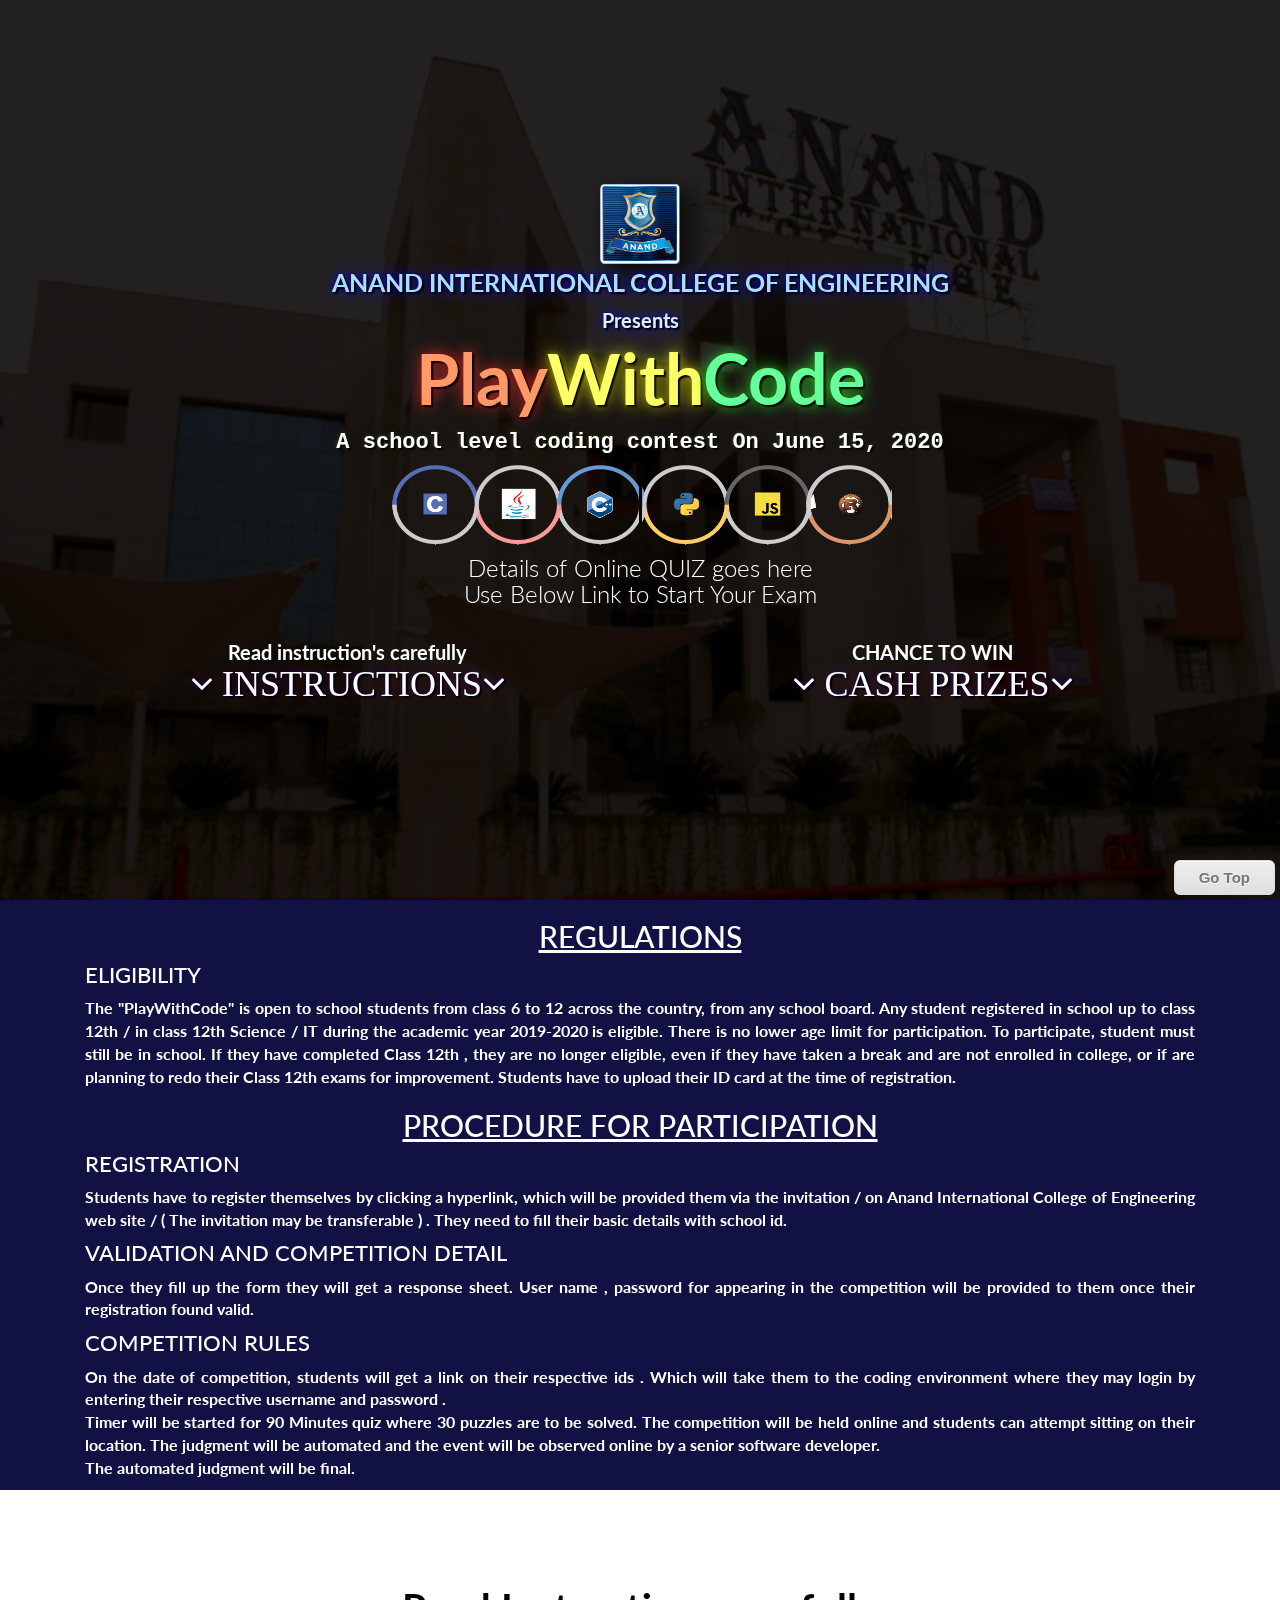
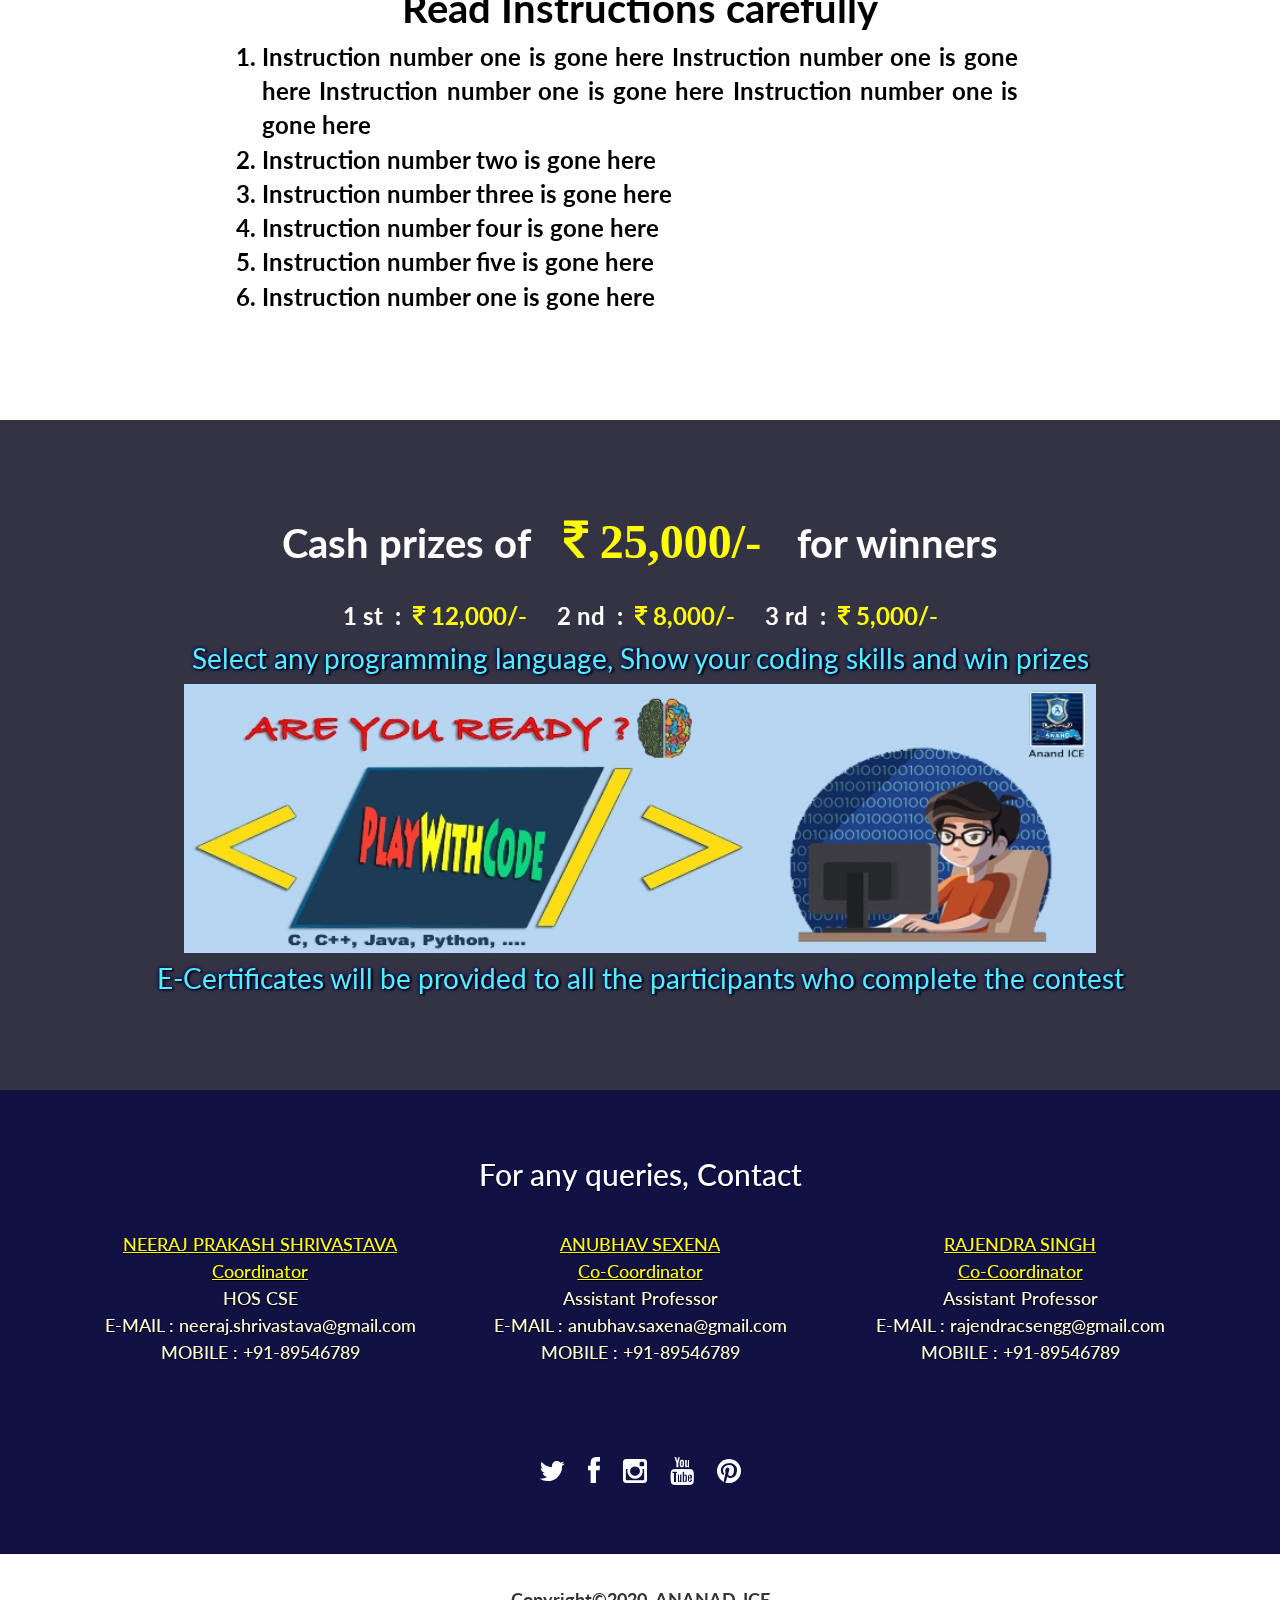
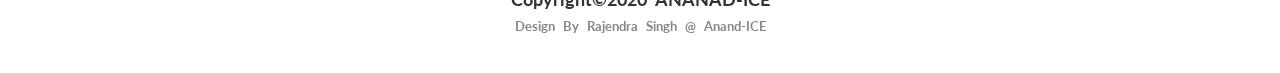
==== commit 1fd3e8c1: "Add files via upload" ====
--- a/Anand_Quiz_Dark/index.html
+++ b/Anand_Quiz_Dark/index.html
@@ -202,13 +202,11 @@
 					<h4><span class="yellow" >RAJENDRA SINGH <br> Co-Coordinator </span> <br> Assistant Professor <br> E-MAIL : rajendracsengg@gmail.com <br> MOBILE : +91-89546789 </h4>
 					</div>
 					<div class="socmed">
-						<a href="https://creativemarket.com/SRPACDY" target="_blank"><i class="fa fa-twitter fa-2x"></i></a>
-						<a href="https://creativemarket.com/SRPACDY" target="_blank"><i class="fa fa-facebook fa-2x"></i></a>
-						<a href="https://creativemarket.com/SRPACDY" target="_blank"><i class="fa fa-instagram fa-2x"></i></a>
-						<a href="https://creativemarket.com/SRPACDY" target="_blank"><i class="fa fa-vimeo-square fa-2x"></i></a>
-						<a href="https://creativemarket.com/SRPACDY" target="_blank"><i class="fa fa-tumblr fa-2x"></i></a>
-						<a href="https://creativemarket.com/SRPACDY" target="_blank"><i class="fa fa-pinterest fa-2x"></i></a>	
-						<a href="https://creativemarket.com/SRPACDY" target="_blank"><i class="fa fa-flickr fa-2x"></i></a>
+						<a href="https://twitter.com/AnandcollegeEng" target="_blank"><i class="fa fa-twitter fa-2x"></i></a>
+						<a href="https://www.facebook.com/Anand-International-College-of-Engineering-Jaipur-789735534445909/" target="_blank"><i class="fa fa-facebook fa-2x"></i></a>
+						<a href="https://www.instagram.com/anandcollege.eng/" target="_blank"><i class="fa fa-instagram fa-2x"></i></a>
+						<a href="https://www.youtube.com/channel/UCAcHeVvVgwRx7wSWw69RgYg/" target="_blank"><i class="fa fa-youtube fa-2x"></i></a>
+						<a href="https://www.pinterest.com/anandice/" target="_blank"><i class="fa fa-pinterest fa-2x"></i></a>
 					</div>					
 				</div>				
 			</div>
--- a/Anand_Quiz_Dark/css/layout.css
+++ b/Anand_Quiz_Dark/css/layout.css
@@ -23,7 +23,7 @@
 }
 
 .bg {
-	background: none repeat scroll 0 0 rgba(0, 0, 0, 0.70);
+	background: none repeat scroll 0 0 rgba(0, 0, 0, 0.80);
 }
 
 /* HEADER */
@@ -575,4 +575,4 @@
 	         url('../fonts/FontName.svg#webfontZam02nTh') format('svg');
 	    font-weight: normal;
 	    font-style: normal; }
-*/+*/
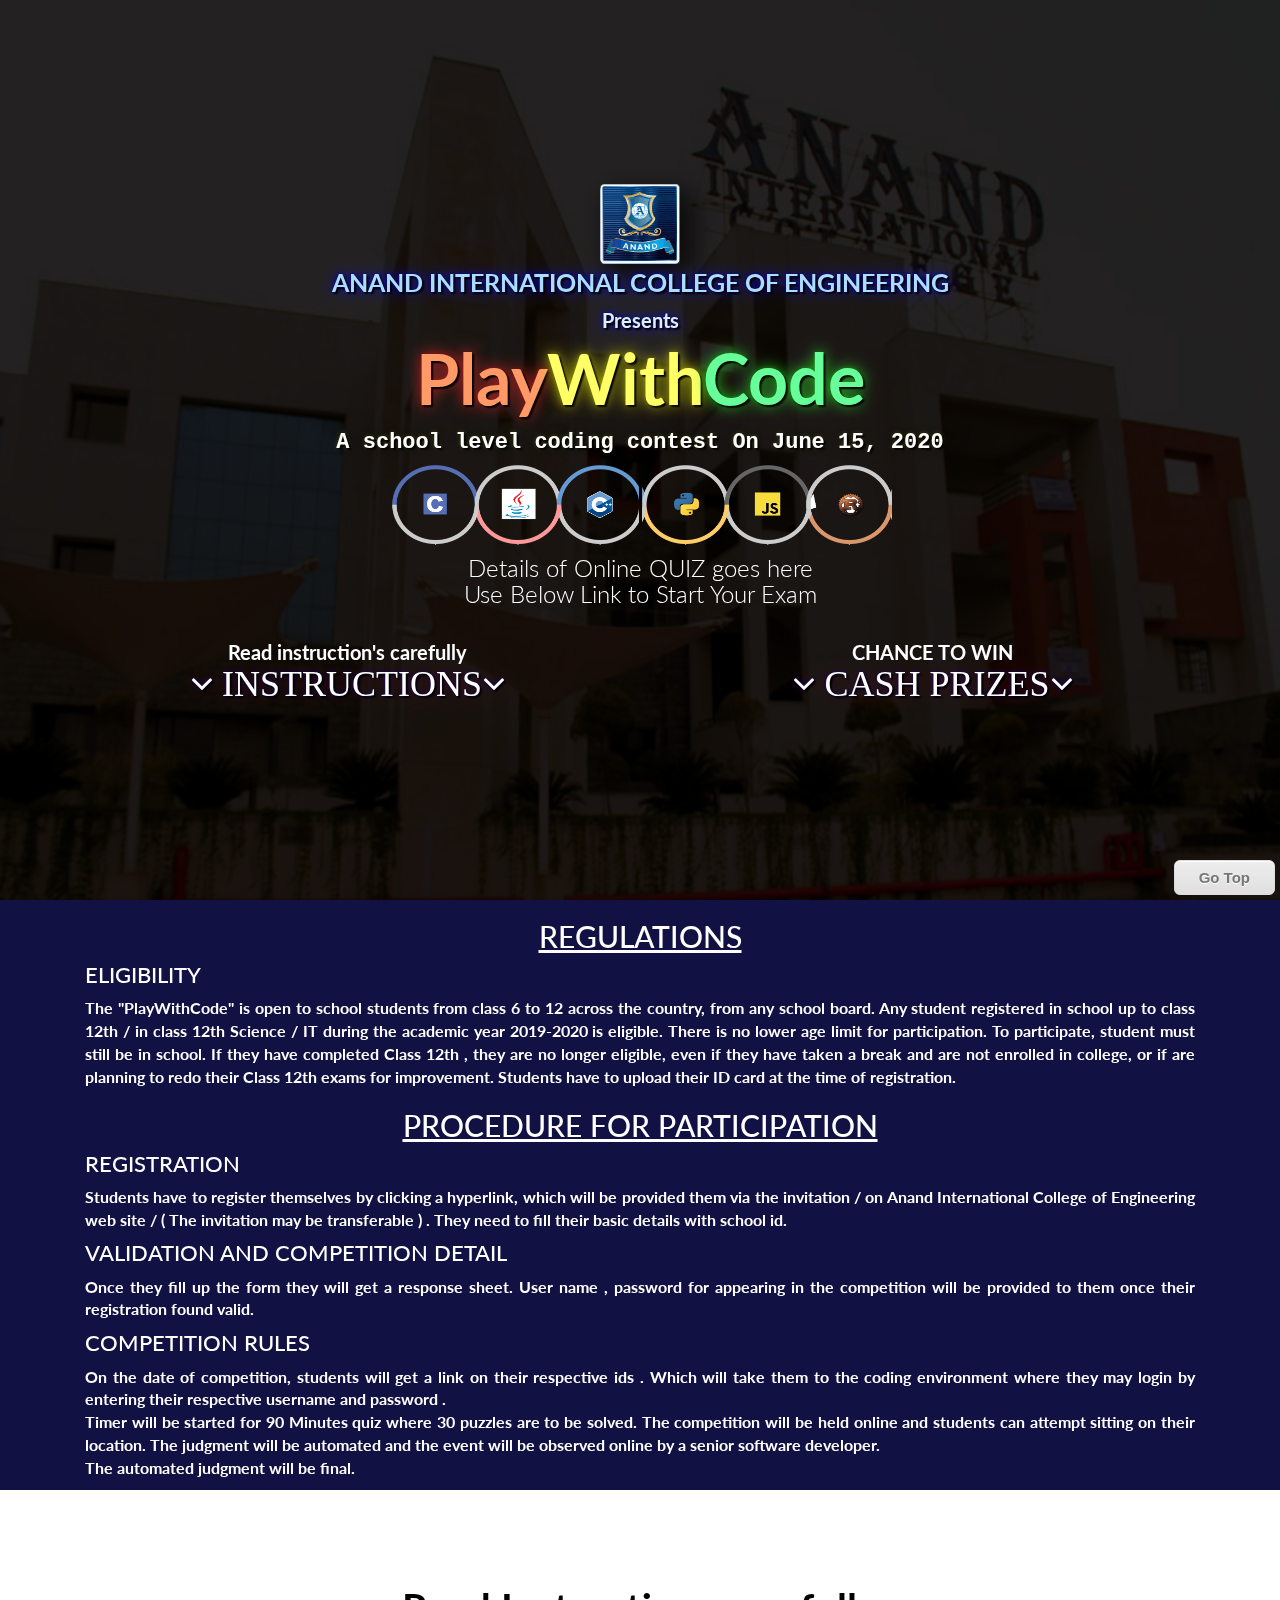
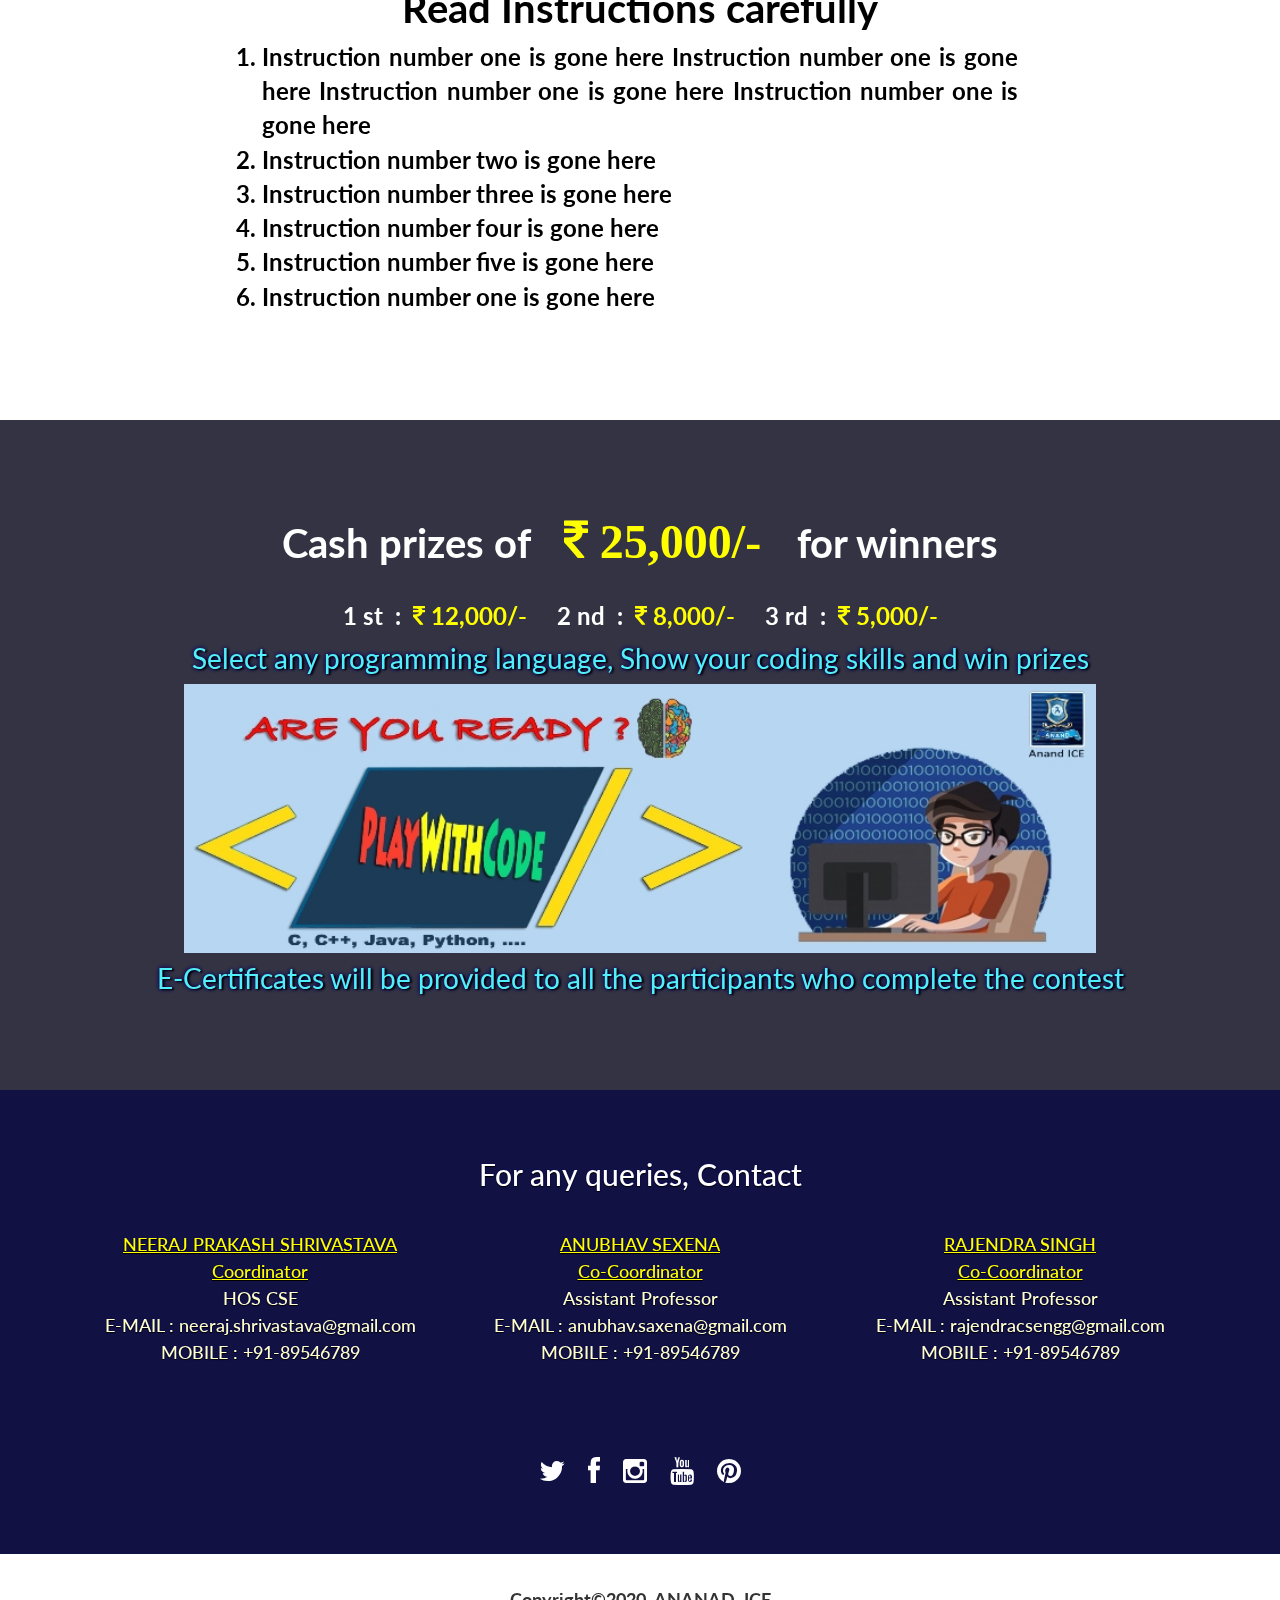
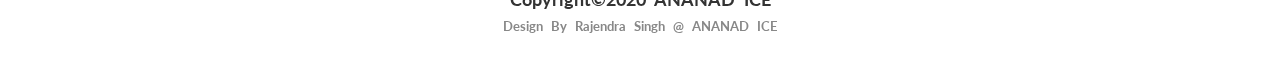
==== commit 3b08a838: "Add files via upload" ====
--- a/Anand_Quiz_Dark/index.html
+++ b/Anand_Quiz_Dark/index.html
@@ -217,8 +217,8 @@
 	<div class="container">
 		<div class="row">
 			<div class="col-md-12 ">				
-				<div class="copy text-center">Copyright&copy;2020 <a href="http://anandice.ac.in/" target="_blank">ANANAD-ICE</a>	
-				<h7 class="copy" style="font-size: .7em; color: #888; float:left; ">Design By Rajendra Singh &#64; Anand-ICE</a></h7></div>	
+				<div class="copy text-center">Copyright&copy;2020 <a href="http://anandice.ac.in/" target="_blank">ANANAD ICE</a>	
+				<h7 class="copy" style="font-size: .7em; color: #888; float:left; ">Design By Rajendra Singh &#64; ANANAD ICE</a></h7></div>	
 			</div>			
 		</div>
 	</div>
